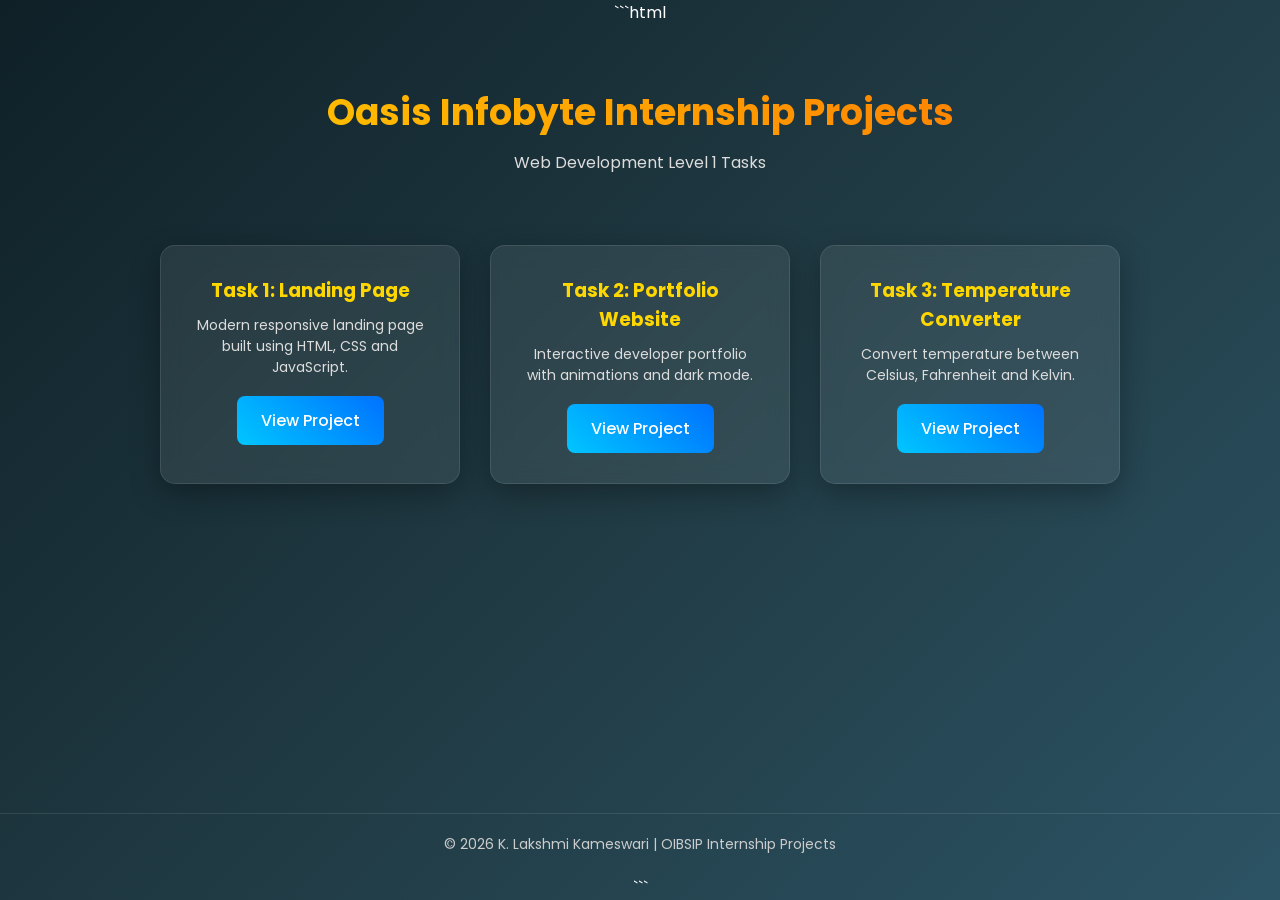
==== index.html @ 81ea3154 "Create index.html" ====
```html
<!DOCTYPE html>
<html lang="en">

<head>

<meta charset="UTF-8">
<meta name="viewport" content="width=device-width, initial-scale=1.0">

<title>OIBSIP Internship Projects | K. Lakshmi Kameswari</title>

<link href="https://fonts.googleapis.com/css2?family=Poppins:wght@300;400;500;600&display=swap" rel="stylesheet">

<style>

/* RESET */

*{
margin:0;
padding:0;
box-sizing:border-box;
font-family:'Poppins',sans-serif;
}

/* BODY */

body{
background:linear-gradient(135deg,#0f2027,#203a43,#2c5364);
color:white;
text-align:center;
min-height:100vh;
display:flex;
flex-direction:column;
}

/* HEADER */

header{
padding:60px 20px 30px;
}

header h1{
font-size:36px;
margin-bottom:10px;
background:linear-gradient(45deg,#ffd700,#ff6a00);
-webkit-background-clip:text;
color:transparent;
}

header p{
color:#dddddd;
font-size:16px;
}

/* CONTAINER */

.container{
display:flex;
justify-content:center;
flex-wrap:wrap;
gap:30px;
padding:40px 20px;
}

/* CARDS */

.card{
background:rgba(255,255,255,0.08);
backdrop-filter:blur(10px);
width:300px;
padding:30px;
border-radius:15px;
box-shadow:0 10px 30px rgba(0,0,0,0.3);
transition:0.3s;
border:1px solid rgba(255,255,255,0.1);
}

.card:hover{
transform:translateY(-10px) scale(1.03);
box-shadow:0 15px 40px rgba(0,0,0,0.4);
}

/* CARD TITLE */

.card h3{
margin-bottom:10px;
color:#ffd700;
}

.card p{
font-size:14px;
color:#dddddd;
}

/* BUTTON */

.btn{
display:inline-block;
margin-top:18px;
padding:12px 24px;
background:linear-gradient(45deg,#00c6ff,#0072ff);
color:white;
text-decoration:none;
border-radius:8px;
font-weight:500;
transition:0.3s;
}

.btn:hover{
transform:translateY(-2px);
box-shadow:0 5px 15px rgba(0,0,0,0.3);
}

/* FOOTER */

footer{
margin-top:auto;
padding:20px;
font-size:14px;
color:#cccccc;
border-top:1px solid rgba(255,255,255,0.1);
}

/* RESPONSIVE */

@media(max-width:600px){

header h1{
font-size:26px;
}

.container{
flex-direction:column;
align-items:center;
}

}

</style>

</head>

<body>

<header>

<h1>Oasis Infobyte Internship Projects</h1>
<p>Web Development Level 1 Tasks</p>

</header>

<div class="container">

<div class="card">

<h3>Task 1: Landing Page</h3>
<p>Modern responsive landing page built using HTML, CSS and JavaScript.</p>

<a href="task1-landing-page/" class="btn">View Project</a>

</div>

<div class="card">

<h3>Task 2: Portfolio Website</h3>
<p>Interactive developer portfolio with animations and dark mode.</p>

<a href="task2-portfolio/" class="btn">View Project</a>

</div>

<div class="card">

<h3>Task 3: Temperature Converter</h3>
<p>Convert temperature between Celsius, Fahrenheit and Kelvin.</p>

<a href="task3-temperature-converter/" class="btn">View Project</a>

</div>

</div>

<footer>

© 2026 K. Lakshmi Kameswari | OIBSIP Internship Projects

</footer>

</body>

</html>
```
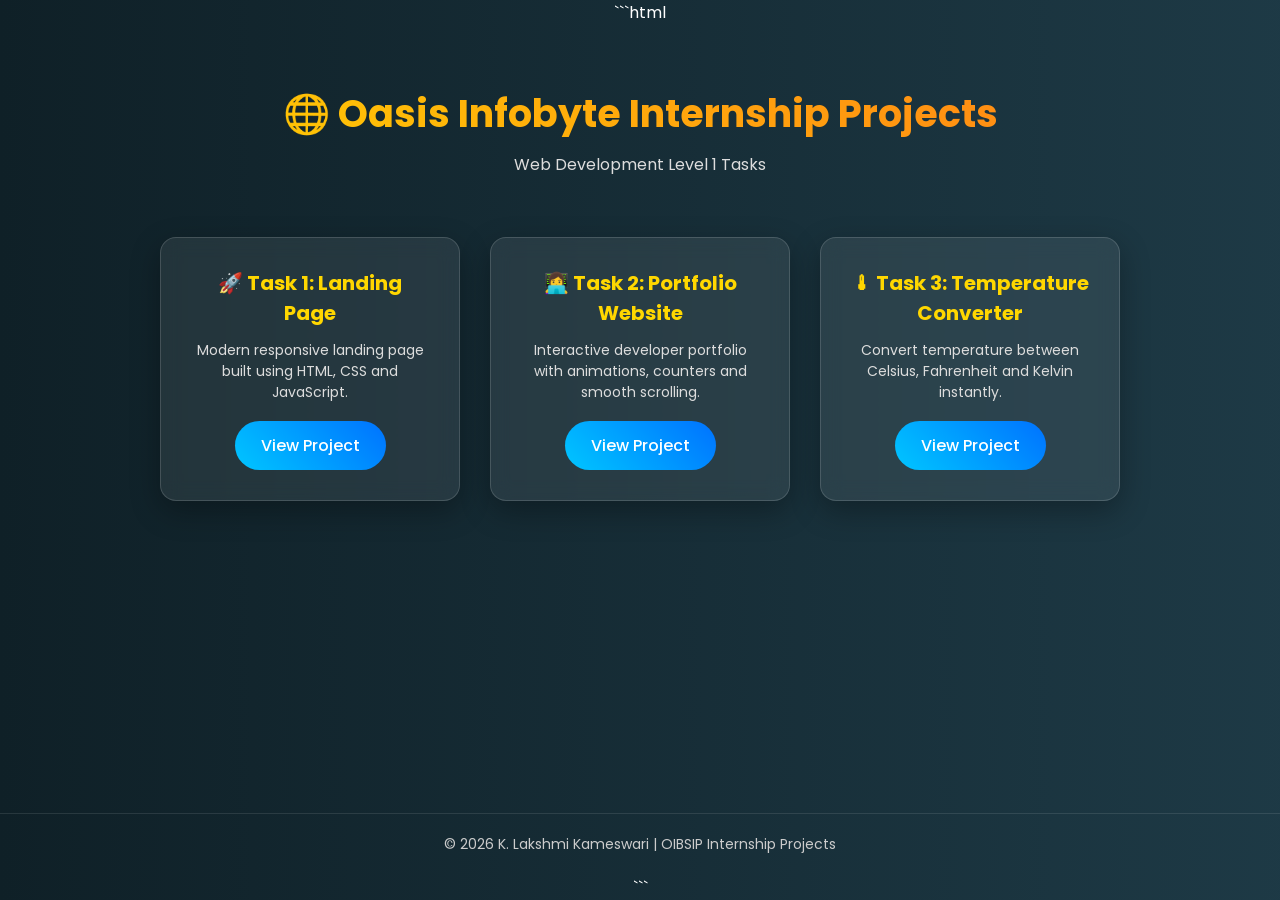
==== commit 37219c85: "Update index.html" ====
--- a/index.html
+++ b/index.html
@@ -25,7 +25,9 @@
 /* BODY */
 
 body{
-background:linear-gradient(135deg,#0f2027,#203a43,#2c5364);
+background:linear-gradient(270deg,#0f2027,#203a43,#2c5364,#0f2027);
+background-size:600% 600%;
+animation:bgMove 12s ease infinite;
 color:white;
 text-align:center;
 min-height:100vh;
@@ -33,16 +35,24 @@
 flex-direction:column;
 }
 
+/* ANIMATED BACKGROUND */
+
+@keyframes bgMove{
+0%{background-position:0% 50%;}
+50%{background-position:100% 50%;}
+100%{background-position:0% 50%;}
+}
+
 /* HEADER */
 
 header{
-padding:60px 20px 30px;
+padding:60px 20px 20px;
 }
 
 header h1{
-font-size:36px;
+font-size:38px;
 margin-bottom:10px;
-background:linear-gradient(45deg,#ffd700,#ff6a00);
+background:linear-gradient(45deg,#ffd700,#ff7a18);
 -webkit-background-clip:text;
 color:transparent;
 }
@@ -69,27 +79,31 @@
 backdrop-filter:blur(10px);
 width:300px;
 padding:30px;
-border-radius:15px;
+border-radius:16px;
 box-shadow:0 10px 30px rgba(0,0,0,0.3);
-transition:0.3s;
-border:1px solid rgba(255,255,255,0.1);
+transition:0.35s;
+border:1px solid rgba(255,255,255,0.15);
+position:relative;
+overflow:hidden;
 }
 
 .card:hover{
-transform:translateY(-10px) scale(1.03);
-box-shadow:0 15px 40px rgba(0,0,0,0.4);
+transform:translateY(-12px) scale(1.03);
+box-shadow:0 18px 45px rgba(0,0,0,0.45);
 }
 
 /* CARD TITLE */
 
 .card h3{
-margin-bottom:10px;
+margin-bottom:12px;
 color:#ffd700;
+font-size:20px;
 }
 
 .card p{
 font-size:14px;
 color:#dddddd;
+line-height:1.5;
 }
 
 /* BUTTON */
@@ -97,18 +111,18 @@
 .btn{
 display:inline-block;
 margin-top:18px;
-padding:12px 24px;
+padding:12px 26px;
 background:linear-gradient(45deg,#00c6ff,#0072ff);
 color:white;
 text-decoration:none;
-border-radius:8px;
+border-radius:30px;
 font-weight:500;
 transition:0.3s;
 }
 
 .btn:hover{
-transform:translateY(-2px);
-box-shadow:0 5px 15px rgba(0,0,0,0.3);
+transform:scale(1.05);
+box-shadow:0 8px 18px rgba(0,0,0,0.35);
 }
 
 /* FOOTER */
@@ -123,10 +137,10 @@
 
 /* RESPONSIVE */
 
-@media(max-width:600px){
+@media(max-width:700px){
 
 header h1{
-font-size:26px;
+font-size:28px;
 }
 
 .container{
@@ -144,7 +158,7 @@
 
 <header>
 
-<h1>Oasis Infobyte Internship Projects</h1>
+<h1>🌐 Oasis Infobyte Internship Projects</h1>
 <p>Web Development Level 1 Tasks</p>
 
 </header>
@@ -153,7 +167,7 @@
 
 <div class="card">
 
-<h3>Task 1: Landing Page</h3>
+<h3>🚀 Task 1: Landing Page</h3>
 <p>Modern responsive landing page built using HTML, CSS and JavaScript.</p>
 
 <a href="task1-landing-page/" class="btn">View Project</a>
@@ -162,8 +176,8 @@
 
 <div class="card">
 
-<h3>Task 2: Portfolio Website</h3>
-<p>Interactive developer portfolio with animations and dark mode.</p>
+<h3>👩‍💻 Task 2: Portfolio Website</h3>
+<p>Interactive developer portfolio with animations, counters and smooth scrolling.</p>
 
 <a href="task2-portfolio/" class="btn">View Project</a>
 
@@ -171,8 +185,8 @@
 
 <div class="card">
 
-<h3>Task 3: Temperature Converter</h3>
-<p>Convert temperature between Celsius, Fahrenheit and Kelvin.</p>
+<h3>🌡 Task 3: Temperature Converter</h3>
+<p>Convert temperature between Celsius, Fahrenheit and Kelvin instantly.</p>
 
 <a href="task3-temperature-converter/" class="btn">View Project</a>
 
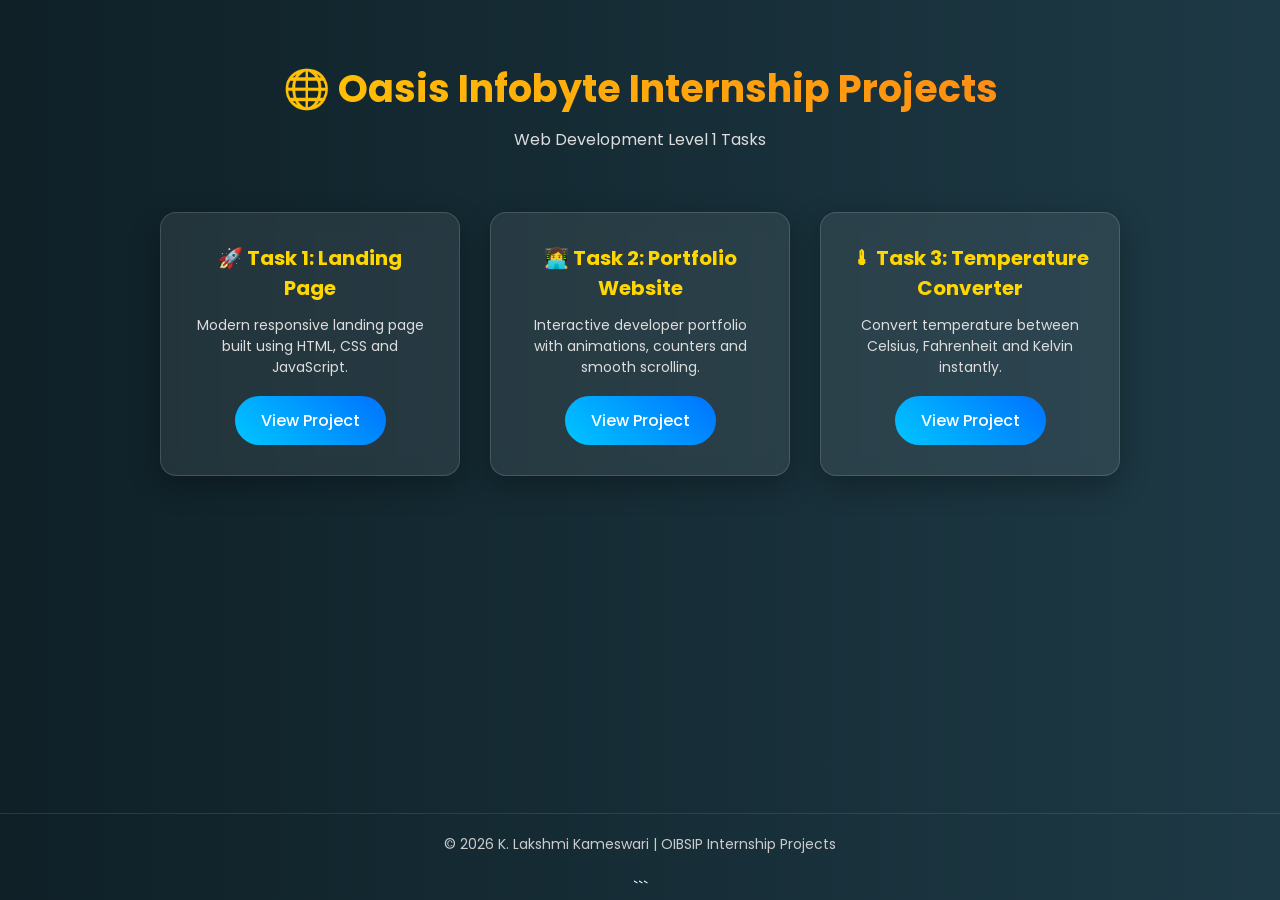
==== commit 2d71b7c8: "Update index.html" ====
--- a/index.html
+++ b/index.html
@@ -1,4 +1,4 @@
-```html
+
 <!DOCTYPE html>
 <html lang="en">
 
@@ -170,7 +170,7 @@
 <h3>🚀 Task 1: Landing Page</h3>
 <p>Modern responsive landing page built using HTML, CSS and JavaScript.</p>
 
-<a href="task1-landing-page/" class="btn">View Project</a>
+<a href="file:///C:/OIBSIP%20Internship/Landing%20Page/index.html" class="btn">View Project</a>
 
 </div>
 
